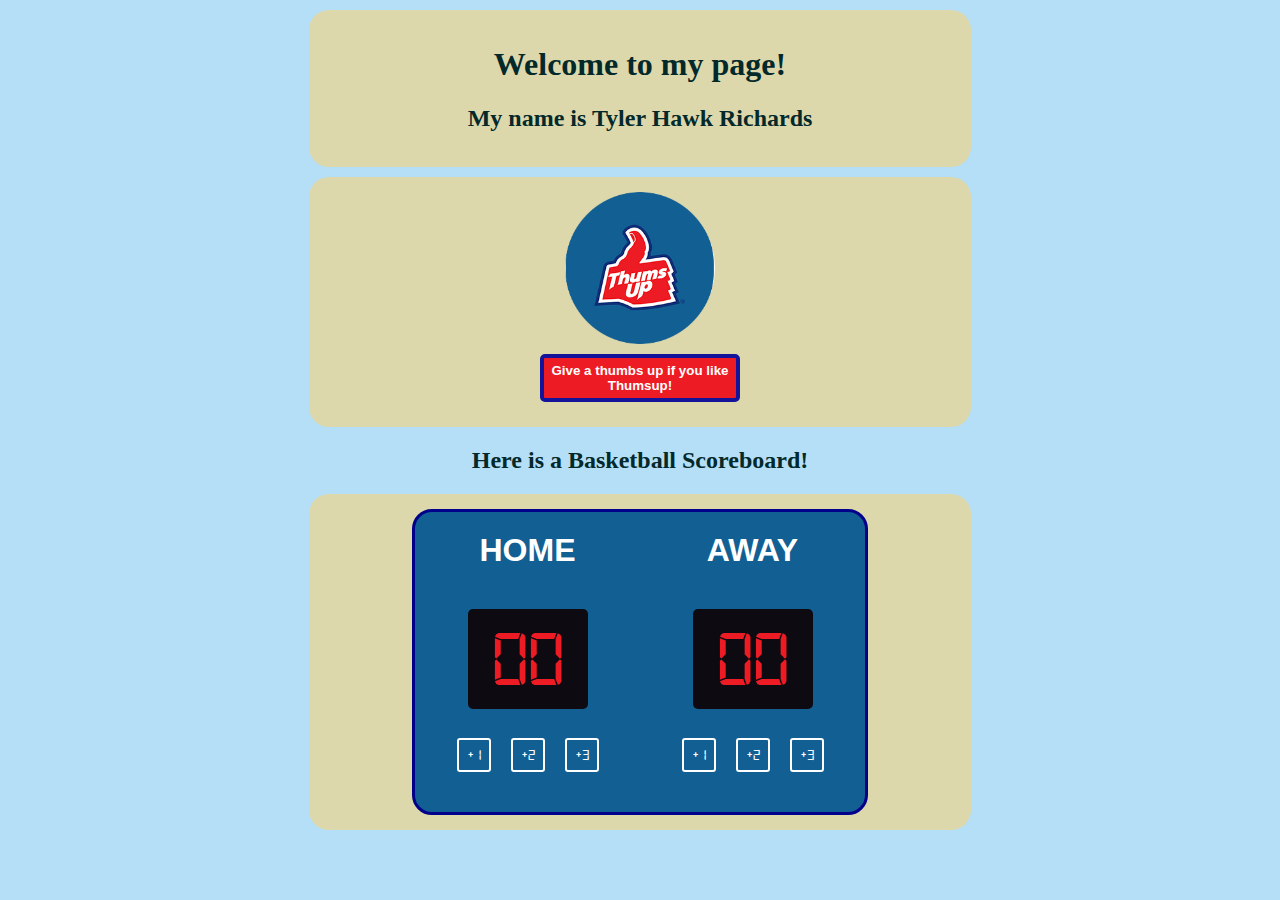
==== index.html @ d0a456cf "updated file name" ====
<!DOCTYPE html>
<html lang="en">
  <head>
    <meta charset="UTF-8">
    <meta name="viewport" content="width=device-width, initial-scale=1.0">
    <meta http-equiv="X-UA-Compatible" content="ie=edge">
    <title>Tyler Hawk's First Page</title>
    <link rel="stylesheet" href="myfirststyle.css">
  </head>
  <body>

    <div class="header">
        <h1>Welcome to my page!</h1>
        <h2>My name is Tyler Hawk Richards</h2>
    </div>
    <div class="survay">
      <div id="image-count-container">
        <div id="count-spacer-show" ></div>
        <div id="count-container" class="hide">
          <div id="count">
            <span id="heart-text"></span>
            <div class="heart-shape" id="heart">
            </div>
          </div>
        </div>
        <img id="thums-img" src="thumsup.png">
        <div id="count-spacer"></div>
      </div>
      <button id="thumbsUpBtn" onclick="increment()">Give a thumbs up if you like Thumsup!</button>

    </div>
    <div>
      <h2>Here is a Basketball Scoreboard!</h2>
    </div>
    <div class="score-board-container">
      <div id="score-board">
        <div id='home' >
          <h1 class="home">HOME</h1>
          <div id='number-box'>
            <span id="home-score">00</span>
          </div>
          <div id="score-controlers">
            <div id="add-one-home" class="score-btn">
              <span>+1</span>
            </div>
            <div id="add-two-home" class="score-btn">
              <span>+2</span>
            </div>
            <div id="add-three-home" class="score-btn">
              <span>+3</span>
            </div>
          </div>
        </div>
        <div id="away" >
          <h1 class="away">AWAY</h1>
          <div id="number-box">
            <span id="away-score">00</span>
          </div>
          <div id="score-controlers">
            <div id="add-one-away" class="score-btn">
              <span>+1</span>
            </div>
            <div id="add-two-away" class="score-btn">
              <span>+2</span>
            </div>
            <div id="add-three-away" class="score-btn">
              <span>+3</span>
            </div>
          </div>
        </div>
      </div>
    </div>
	<script src="letsStartHere.js"></script>
  </body>
</html>
---- myfirststyle.css ----
:root{
    --thumsup-red:#ED1B24;
    --thumsup-blue: #125F93;
}

@font-face {
    font-family: digital-7;
    src: url(digital-7\ \(mono\).ttf);
}
body{
    background-color: rgb(180, 223, 247);
}
.header, .survay, .score-board-container{

    padding: 15px;
    margin: auto;
    margin-top: 10px;
    width: 50%;
    min-width: 500px;
    background-color: rgb(221, 216, 171);
    border-radius: 20px;

}
#image-count-container{
    display: flex;
    justify-content: center;
    flex-direction: row-reverse;
}
#count-spacer{
    width: 80px;
}
#count-spacer-show{
    width: 80px;
}

.hide{
    display: none;
}

#count-container{
    width: 80px;
    height: 80px;
    border-radius: 50%;
    background-color: var(--thumsup-blue); 
    color: white;
}

#count{
    z-index: 5;
    white-space: pre;
    font-weight: bold;
}

h1, h2{
    text-align: center;
    color: rgb(4, 41, 42);
}

#thums-img{
    width: 150px;
}

#thumbsUpBtn{
    display: block;
    margin: 10px auto;
    width: 200px;
    background-color: var(--thumsup-red); 
    color: white;
    border: 4px solid rgb(20, 20, 154);
    border-radius: 5px;
    text-align: center;
    font-weight: bold;
    cursor: pointer;
    padding: 5px;
}

#thumbsUpBtn:active{
    background-color: darkred;
    scale: 1.2;
}
.heart-shape{
    position: relative;
    width: 40px;
    height: 40px;
    -webkit-transform: rotate(45deg);
    -moz-transform: rotate(45deg);
    -ms-transform: rotate(45deg);
    -o-transform: rotate(45deg);
    transform: rotate(45deg);
    background-color: var(--thumsup-red);
  }

  .heart-shape:before,
  .heart-shape:after{
    position: absolute;
    width: 40px;
    height: 40px;
    content: '';
    -webkit-border-radius: 50%;
    -moz-border-radius: 50%;
    -o-border-radius: 50%;
    border-radius: 50%;
    background-color: var(--thumsup-red);
  }
  .heart-shape:before{
    bottom: 0px;
    left: -20px;
  }
  .heart-shape:after{
    top: -20px;
    right: 0px;
  }

  #heart{
margin-top: -27px;
   margin-left: 20px;
  }
  #heart-text{
    position: absolute;
    color: white;
    margin-top: 10px;
    margin-left: -42px;
    z-index: 10;
  }
 

 #score-board{
    height: 300px;
    width: 450px;
    border-radius: 20px;
    border: 3px solid darkblue;
    background-color:#125F93;
    display: flex;
    align-items: center;
    justify-content: space-around;
   margin-left: auto;
   margin-right: auto;
 } 

#home, #away{
    display: flex;
    flex-direction: column;
    align-items: center;
    justify-content: center;
    height: 80%;
    width: 40%;
   
   
}

 .home, .away{
    display:block;
    font-family: Impact, Haettenschweiler, 'Arial Narrow Bold', sans-serif;
    font-weight: bolder;
    color: white;
    margin-top: -10px;
}

#number-box{
    display: flex;
    justify-content: center;
    margin: auto;
    height: 100px;
    width: 120px;
    background-color:rgb(13, 11, 17);
    border-radius: 5px;

}

#score-controlers{
  display: flex;
  flex-direction: row;
  
}

.score-btn{
    margin: 10px;
    height: 30px;
    width: 30px;
    border-radius: 3px;
    border: 2px solid white;
    color: white;
    font-family: digital-7;
    text-align: center;
    line-height: 30px;
    cursor: pointer;
}   

.score-btn:active{
    background-color: #568eb3;
}

#home-score, #away-score{
    font-family: digital-7;
    color: var(--thumsup-red);
    line-height: 100px;
    font-size: 80px;
}
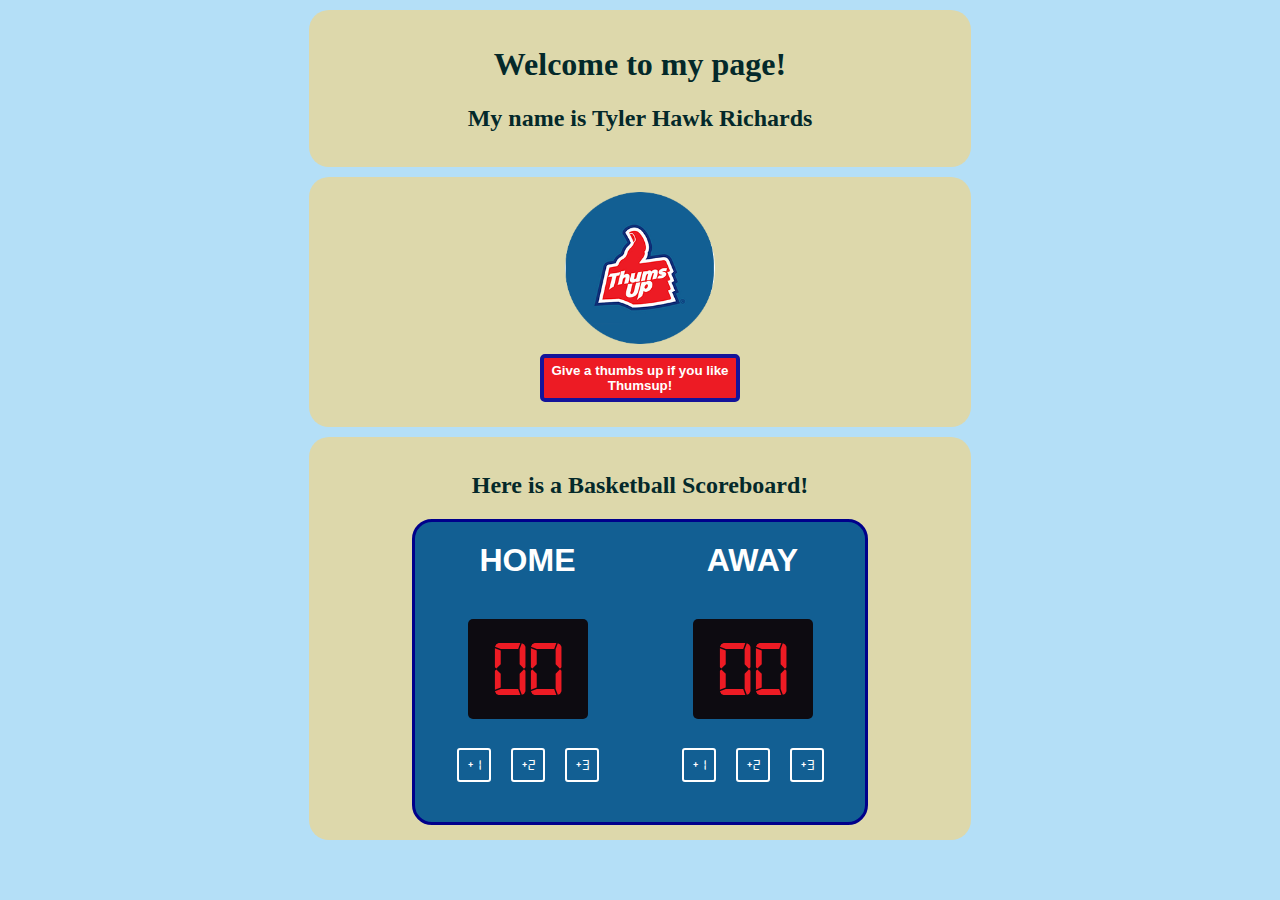
==== commit d2f7067c: "moved title" ====
--- a/index.html
+++ b/index.html
@@ -29,10 +29,11 @@
       <button id="thumbsUpBtn" onclick="increment()">Give a thumbs up if you like Thumsup!</button>
 
     </div>
-    <div>
+    
+    <div class="score-board-container">
+      <div>
       <h2>Here is a Basketball Scoreboard!</h2>
     </div>
-    <div class="score-board-container">
       <div id="score-board">
         <div id='home' >
           <h1 class="home">HOME</h1>
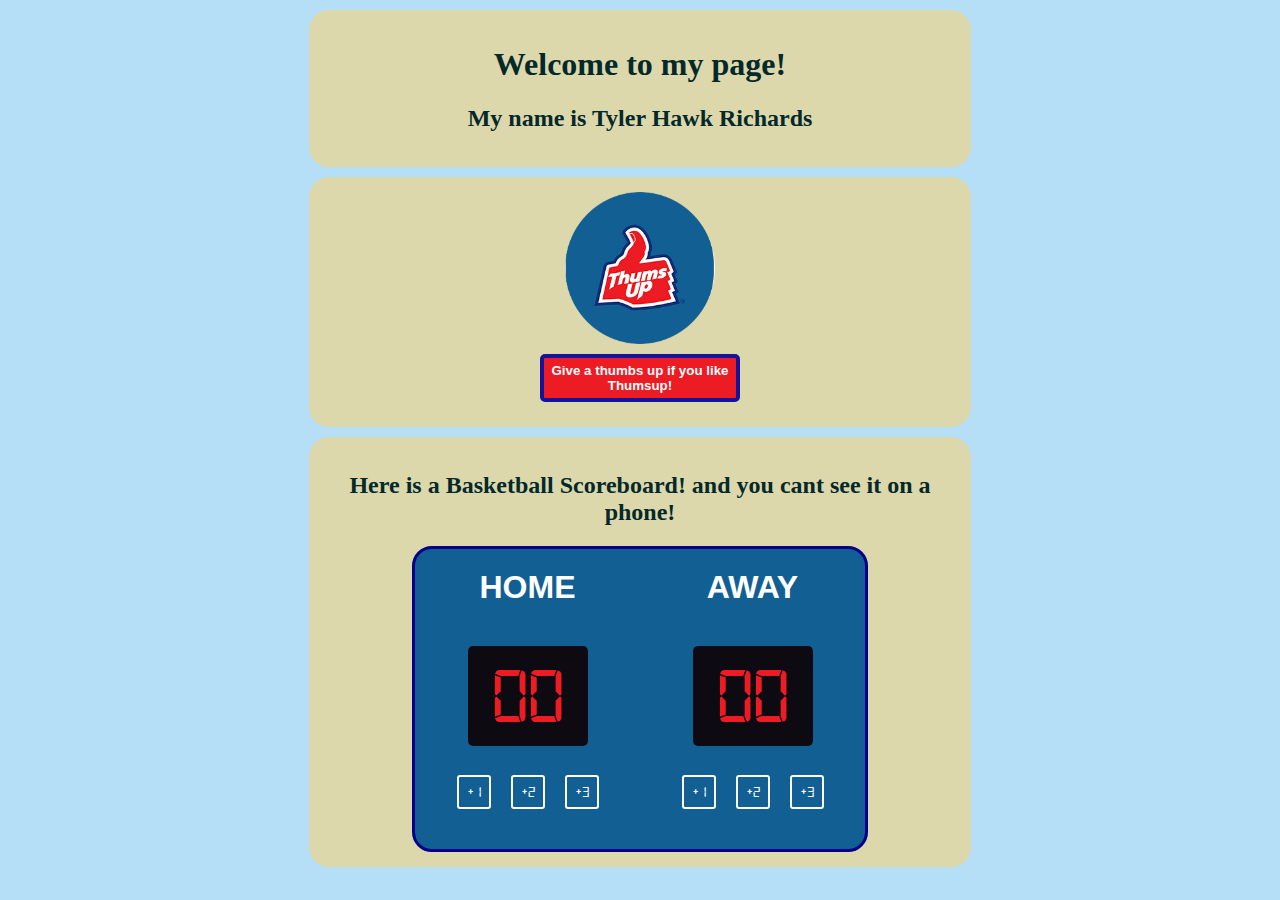
==== commit 9e8e6432: "title change" ====
--- a/index.html
+++ b/index.html
@@ -32,7 +32,8 @@
     
     <div class="score-board-container">
       <div>
-      <h2>Here is a Basketball Scoreboard!</h2>
+      <h2>Here is a Basketball Scoreboard!
+         and you cant see it on a phone!</h2>
     </div>
       <div id="score-board">
         <div id='home' >
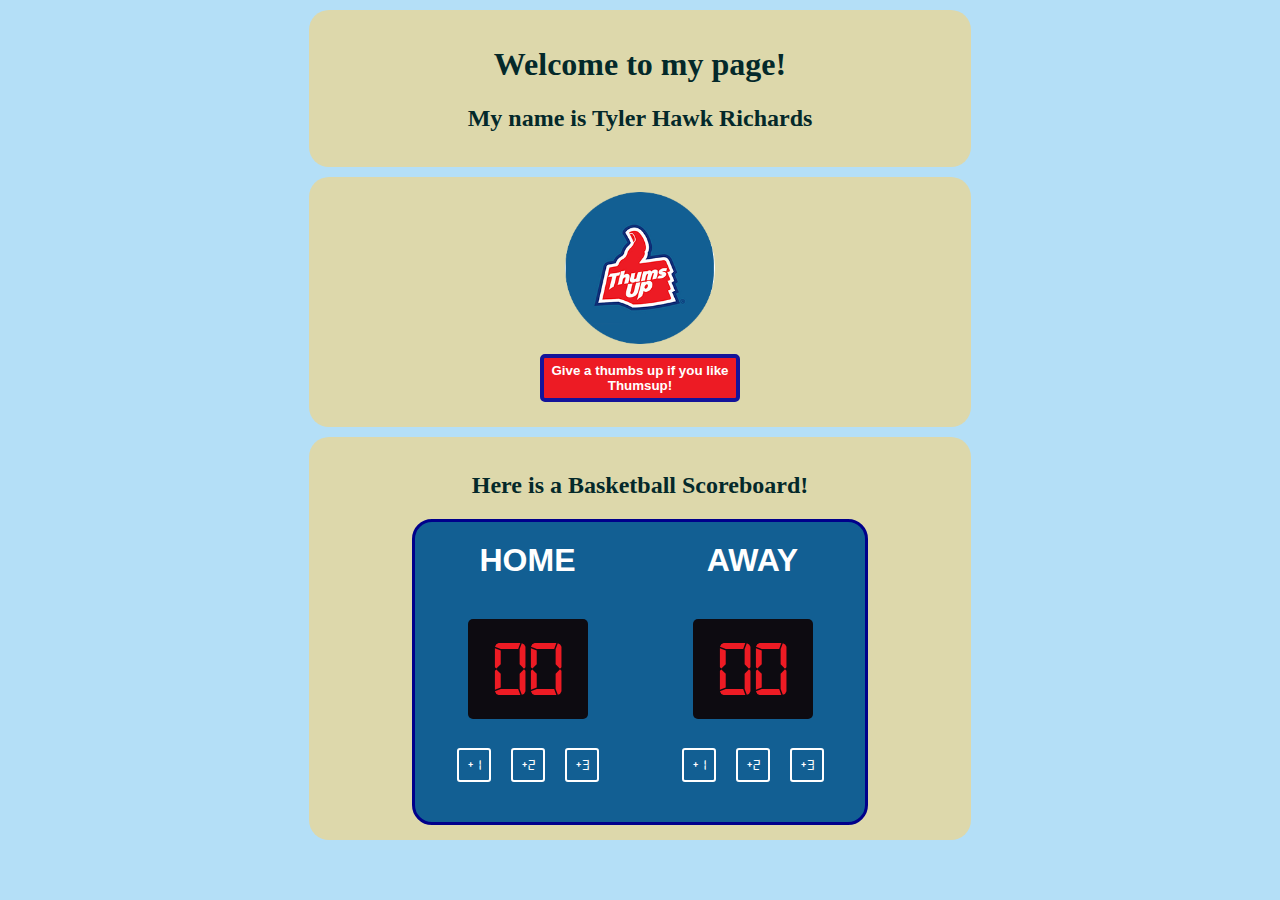
==== commit acae98cc: "removed title info" ====
--- a/index.html
+++ b/index.html
@@ -32,8 +32,7 @@
     
     <div class="score-board-container">
       <div>
-      <h2>Here is a Basketball Scoreboard!
-         and you cant see it on a phone!</h2>
+      <h2>Here is a Basketball Scoreboard!</h2>
     </div>
       <div id="score-board">
         <div id='home' >
